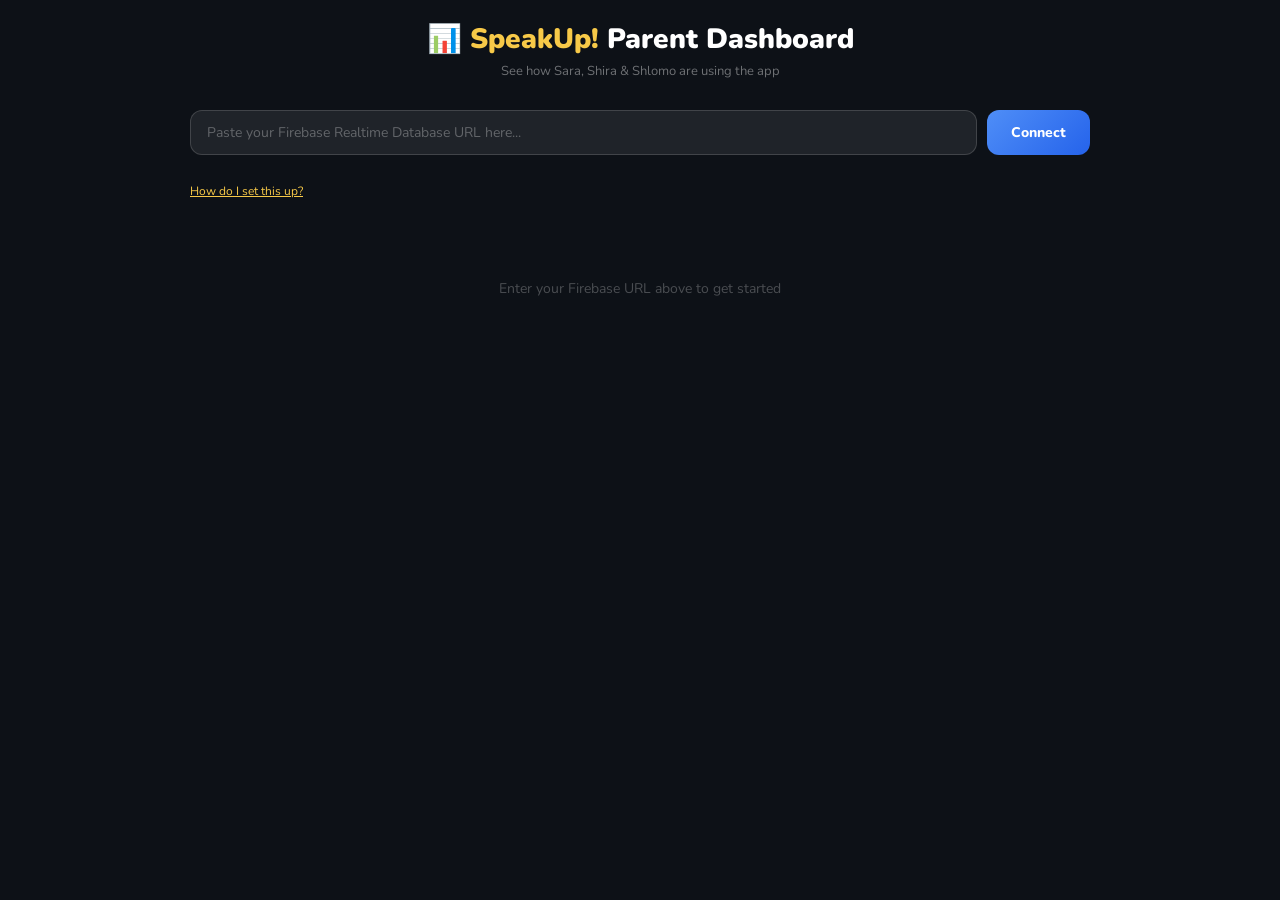
==== dashboard.html @ 6e7cf7a6 "added anlytics" ====
<!DOCTYPE html>
<html lang="en">
<head>
<meta charset="UTF-8">
<meta name="viewport" content="width=device-width, initial-scale=1.0">
<title>SpeakUp! - Parent Dashboard</title>
<link href="https://fonts.googleapis.com/css2?family=Nunito:wght@400;600;700;800;900&display=swap" rel="stylesheet">
<style>
:root{--bg:#0d1117;--gold:#f7c948;--coral:#ff6b6b;--blue:#4f8ef7;--green:#4ade80;--purple:#a78bfa;}
*{box-sizing:border-box;margin:0;padding:0;}
body{background:var(--bg);font-family:'Nunito',sans-serif;color:#fff;min-height:100vh;padding:20px;}
.container{max-width:900px;margin:0 auto;}
.header{text-align:center;margin-bottom:30px;}
.header h1{font-size:28px;font-weight:900;margin-bottom:4px;}
.header h1 span{color:var(--gold);}
.header p{color:rgba(255,255,255,0.4);font-size:13px;}
.setup-box{background:rgba(255,107,107,0.1);border:1px solid rgba(255,107,107,0.3);border-radius:16px;padding:20px;margin-bottom:24px;display:none;}
.setup-box h3{color:var(--coral);font-size:16px;margin-bottom:10px;}
.setup-box ol{color:rgba(255,255,255,0.7);font-size:13px;padding-left:20px;line-height:2;}
.setup-box code{background:rgba(255,255,255,0.1);padding:2px 6px;border-radius:4px;font-size:12px;}
.config-row{display:flex;gap:10px;margin-bottom:24px;}
.config-row input{flex:1;background:rgba(255,255,255,0.08);border:1px solid rgba(255,255,255,0.15);border-radius:12px;padding:12px 16px;color:#fff;font-family:'Nunito',sans-serif;font-size:14px;outline:none;}
.config-row input::placeholder{color:rgba(255,255,255,0.3);}
.config-row input:focus{border-color:var(--blue);}
.config-row button{background:linear-gradient(135deg,var(--blue),#2563eb);border:none;border-radius:12px;padding:12px 24px;color:#fff;font-family:'Nunito',sans-serif;font-weight:800;font-size:14px;cursor:pointer;}
.config-row button:hover{opacity:0.9;}
.help-toggle{color:var(--gold);font-size:12px;cursor:pointer;text-decoration:underline;margin-bottom:20px;display:inline-block;}
.status{text-align:center;color:rgba(255,255,255,0.4);font-size:13px;margin-bottom:20px;}
.status.ok{color:var(--green);}
.status.err{color:var(--coral);}
.refresh-row{text-align:center;margin-bottom:20px;}
.refresh-btn{background:rgba(255,255,255,0.08);border:1px solid rgba(255,255,255,0.15);border-radius:10px;padding:8px 20px;color:rgba(255,255,255,0.6);font-size:13px;font-weight:700;cursor:pointer;font-family:'Nunito',sans-serif;}
.refresh-btn:hover{background:rgba(255,255,255,0.12);}
.auto-label{color:rgba(255,255,255,0.3);font-size:11px;margin-left:10px;}

.users-grid{display:grid;grid-template-columns:repeat(auto-fit,minmax(260px,1fr));gap:16px;margin-bottom:30px;}
.user-card{background:rgba(255,255,255,0.06);border:1px solid rgba(255,255,255,0.12);border-radius:20px;padding:20px;}
.user-hdr{display:flex;align-items:center;gap:12px;margin-bottom:14px;}
.user-avatar{width:48px;height:48px;border-radius:50%;display:flex;align-items:center;justify-content:center;font-size:24px;background:rgba(255,255,255,0.08);}
.user-name{font-weight:900;font-size:20px;}
.user-last{color:rgba(255,255,255,0.35);font-size:11px;margin-top:2px;}
.stats-grid{display:grid;grid-template-columns:1fr 1fr 1fr;gap:8px;margin-bottom:12px;}
.stat-box{background:rgba(255,255,255,0.05);border-radius:12px;padding:12px 8px;text-align:center;}
.stat-num{color:var(--gold);font-weight:900;font-size:22px;}
.stat-lbl{color:rgba(255,255,255,0.4);font-size:10px;margin-top:3px;}
.activity-bar{margin-bottom:12px;}
.activity-title{color:rgba(255,255,255,0.4);font-size:11px;font-weight:700;margin-bottom:6px;}
.day-row{display:flex;align-items:center;gap:8px;margin-bottom:3px;}
.day-label{color:rgba(255,255,255,0.3);font-size:10px;width:32px;text-align:right;}
.day-bar-wrap{flex:1;background:rgba(255,255,255,0.06);border-radius:4px;height:8px;}
.day-bar{height:100%;border-radius:4px;background:linear-gradient(90deg,var(--blue),var(--purple));transition:width 0.3s;}
.day-count{color:rgba(255,255,255,0.3);font-size:10px;width:20px;}

.log-section{background:rgba(255,255,255,0.04);border:1px solid rgba(255,255,255,0.08);border-radius:16px;padding:16px;margin-bottom:20px;}
.log-section h3{color:rgba(255,255,255,0.5);font-size:13px;font-weight:800;margin-bottom:12px;letter-spacing:0.5px;}
.log-entry{display:flex;align-items:center;gap:10px;padding:6px 0;border-bottom:1px solid rgba(255,255,255,0.05);}
.log-emoji{font-size:16px;width:24px;text-align:center;}
.log-text{flex:1;color:rgba(255,255,255,0.6);font-size:12px;}
.log-text b{color:#fff;font-weight:700;}
.log-time{color:rgba(255,255,255,0.25);font-size:10px;white-space:nowrap;}
.empty{text-align:center;color:rgba(255,255,255,0.25);font-size:14px;padding:40px;}
</style>
</head>
<body>
<div class="container">
  <div class="header">
    <h1>📊 <span>SpeakUp!</span> Parent Dashboard</h1>
    <p>See how Sara, Shira & Shlomo are using the app</p>
  </div>

  <div class="config-row">
    <input type="text" id="fbUrl" placeholder="Paste your Firebase Realtime Database URL here...">
    <button onclick="connect()">Connect</button>
  </div>
  <span class="help-toggle" onclick="toggleSetup()">How do I set this up?</span>

  <div class="setup-box" id="setupBox">
    <h3>One-time Firebase setup (free, ~3 minutes)</h3>
    <ol>
      <li>Go to <code>console.firebase.google.com</code> and create a new project (name it anything, e.g. "speakup-tracker")</li>
      <li>In the left sidebar, click <b>Build > Realtime Database</b></li>
      <li>Click <b>Create Database</b>, choose any region, then select <b>Start in test mode</b></li>
      <li>Copy the database URL shown at the top (looks like <code>https://speakup-tracker-xxxxx-default-rtdb.firebaseio.com</code>)</li>
      <li>Paste that URL in the box above and click Connect</li>
      <li>In <code>index.html</code>, find the line <code>window._fbDb='https://YOUR-PROJECT-ID...'</code> near the bottom and replace it with: <code>window._fbDb='YOUR-URL/speakup'</code></li>
      <li>That's it! The app on their phones will start sending data and you'll see it here</li>
    </ol>
    <p style="color:rgba(255,255,255,0.4);font-size:11px;margin-top:10px">Note: "test mode" rules expire after 30 days. When they do, go to Database > Rules and set read/write to <code>true</code>.</p>
  </div>

  <div class="status" id="status"></div>

  <div class="refresh-row" id="refreshRow" style="display:none">
    <button class="refresh-btn" onclick="fetchData()">Refresh now</button>
    <span class="auto-label">Auto-refreshes every 30 seconds</span>
  </div>

  <div id="content"><div class="empty">Enter your Firebase URL above to get started</div></div>
</div>

<script>
const USERS=[
  {id:'sara',name:'Sara',emoji:'👩'},
  {id:'shira',name:'Shira',emoji:'👧'},
  {id:'shlomo',name:'Shlomo',emoji:'👨'},
];
let fbBase='';
let allEvents=[];
let autoTimer=null;

// Persist the URL so you don't have to paste it every time
(function loadSaved(){
  const saved=localStorage.getItem('su_dash_url');
  if(saved){document.getElementById('fbUrl').value=saved;connect();}
})();

function toggleSetup(){
  const b=document.getElementById('setupBox');
  b.style.display=b.style.display==='none'?'block':'none';
}

function connect(){
  let url=document.getElementById('fbUrl').value.trim().replace(/\/+$/,'');
  if(!url){setStatus('Please paste a URL','err');return;}
  // ensure it ends with /speakup
  if(!url.endsWith('/speakup')) url+='/speakup';
  fbBase=url;
  localStorage.setItem('su_dash_url',document.getElementById('fbUrl').value.trim());
  setStatus('Connecting...','');
  fetchData();
  document.getElementById('refreshRow').style.display='block';
  if(autoTimer) clearInterval(autoTimer);
  autoTimer=setInterval(fetchData,30000);
}

function setStatus(msg,cls){
  const el=document.getElementById('status');
  el.textContent=msg;el.className='status '+(cls||'');
}

async function fetchData(){
  try{
    const res=await fetch(fbBase+'/events.json');
    if(!res.ok) throw new Error('HTTP '+res.status);
    const raw=await res.json();
    if(!raw){allEvents=[];render();setStatus('Connected - no data yet','ok');return;}
    allEvents=Object.values(raw).sort((a,b)=>a.t-b.t);
    setStatus('Connected - '+allEvents.length+' events loaded (last refresh: '+new Date().toLocaleTimeString()+')','ok');
    render();
  }catch(e){
    setStatus('Error: '+e.message+' - check your URL','err');
  }
}

function render(){
  if(!allEvents.length){document.getElementById('content').innerHTML='<div class="empty">No usage data yet. Once they start using the app, data will appear here.</div>';return;}

  const now=Date.now();
  // User cards
  let cards=USERS.map(u=>{
    const evts=allEvents.filter(e=>e.u===u.id);
    const sessions=evts.filter(e=>e.e==='login');
    const lessons=evts.filter(e=>e.e==='lesson');
    const quizzes=evts.filter(e=>e.e==='quiz');
    const last=evts.length?evts[evts.length-1]:null;
    const lastStr=last?timeAgo(last.t):'Never';
    const days7=evts.filter(e=>now-e.t<7*86400000).length;
    const today=evts.filter(e=>now-e.t<86400000).length;

    // Last 7 days bar chart
    const dayBars=[];
    const dayNames=['Sun','Mon','Tue','Wed','Thu','Fri','Sat'];
    for(let i=6;i>=0;i--){
      const dayStart=new Date();dayStart.setHours(0,0,0,0);dayStart.setDate(dayStart.getDate()-i);
      const dayEnd=new Date(dayStart);dayEnd.setDate(dayEnd.getDate()+1);
      const count=evts.filter(e=>e.t>=dayStart.getTime()&&e.t<dayEnd.getTime()).length;
      dayBars.push({label:dayNames[dayStart.getDay()],count});
    }
    const maxDay=Math.max(...dayBars.map(d=>d.count),1);

    return`<div class="user-card">
      <div class="user-hdr">
        <div class="user-avatar">${u.emoji}</div>
        <div>
          <div class="user-name">${u.name}</div>
          <div class="user-last">Last active: ${lastStr}</div>
        </div>
      </div>
      <div class="stats-grid">
        <div class="stat-box"><div class="stat-num">${sessions.length}</div><div class="stat-lbl">Sessions</div></div>
        <div class="stat-box"><div class="stat-num">${lessons.length}</div><div class="stat-lbl">Lessons</div></div>
        <div class="stat-box"><div class="stat-num">${quizzes.length}</div><div class="stat-lbl">Quizzes</div></div>
      </div>
      <div class="stats-grid">
        <div class="stat-box"><div class="stat-num">${today}</div><div class="stat-lbl">Today</div></div>
        <div class="stat-box"><div class="stat-num">${days7}</div><div class="stat-lbl">Last 7 days</div></div>
        <div class="stat-box"><div class="stat-num">${evts.length}</div><div class="stat-lbl">All time</div></div>
      </div>
      <div class="activity-bar">
        <div class="activity-title">Last 7 days</div>
        ${dayBars.map(d=>`<div class="day-row">
          <div class="day-label">${d.label}</div>
          <div class="day-bar-wrap"><div class="day-bar" style="width:${(d.count/maxDay)*100}%"></div></div>
          <div class="day-count">${d.count}</div>
        </div>`).join('')}
      </div>
    </div>`;
  }).join('');

  // Recent activity log (last 30)
  const recent=allEvents.slice(-30).reverse();
  const logHtml=recent.map(e=>{
    const u=USERS.find(x=>x.id===e.u);
    const labels={login:['👤','opened the app'],lesson:['📖','started a lesson'],quiz:['🎯','finished a quiz']};
    const[emoji,text]=labels[e.e]||['❓',e.e];
    const d=new Date(e.t);
    const dateStr=d.toLocaleDateString('en-GB',{day:'numeric',month:'short'})+' '+d.toLocaleTimeString('en-GB',{hour:'2-digit',minute:'2-digit'});
    return`<div class="log-entry">
      <div class="log-emoji">${emoji}</div>
      <div class="log-text"><b>${u?u.name:'?'}</b> ${text}</div>
      <div class="log-time">${dateStr}</div>
    </div>`;
  }).join('');

  document.getElementById('content').innerHTML=`
    <div class="users-grid">${cards}</div>
    <div class="log-section">
      <h3>RECENT ACTIVITY</h3>
      ${logHtml||'<div style="color:rgba(255,255,255,0.3);font-size:12px">No events yet</div>'}
    </div>`;
}

function timeAgo(ts){
  const s=Math.floor((Date.now()-ts)/1000);
  if(s<60) return 'Just now';
  if(s<3600) return Math.floor(s/60)+'m ago';
  if(s<86400) return Math.floor(s/3600)+'h ago';
  if(s<604800) return Math.floor(s/86400)+'d ago';
  return new Date(ts).toLocaleDateString('en-GB',{day:'numeric',month:'short'});
}
</script>
</body>
</html>
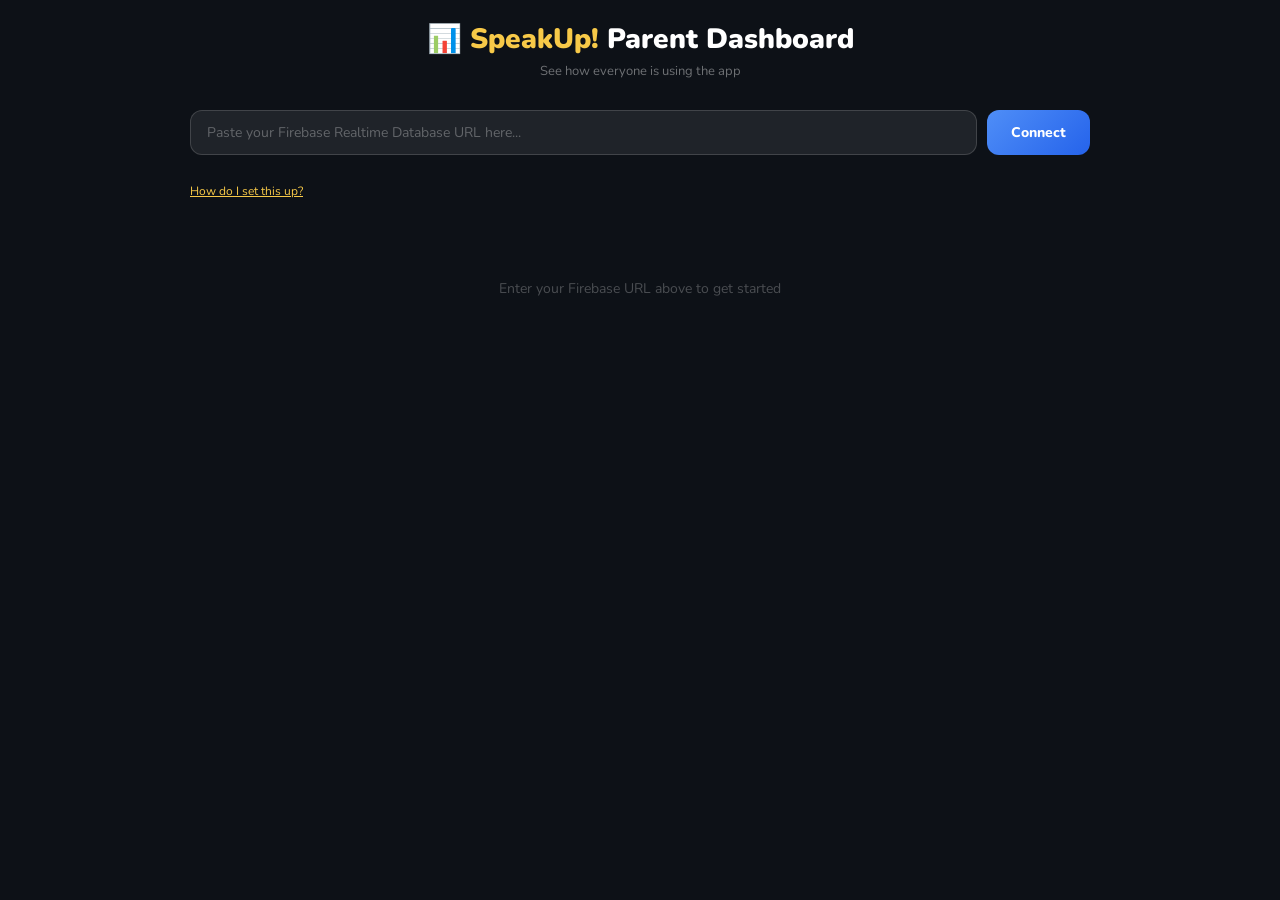
==== commit c955e6e4: "Hebrew-only UI with instructions, Orly, and in-app add user The learners do not read English, so the" ====
--- a/dashboard.html
+++ b/dashboard.html
@@ -5,67 +5,13 @@
 <meta name="viewport" content="width=device-width, initial-scale=1.0">
 <title>SpeakUp! - Parent Dashboard</title>
 <link href="https://fonts.googleapis.com/css2?family=Nunito:wght@400;600;700;800;900&display=swap" rel="stylesheet">
-<style>
-:root{--bg:#0d1117;--gold:#f7c948;--coral:#ff6b6b;--blue:#4f8ef7;--green:#4ade80;--purple:#a78bfa;}
-*{box-sizing:border-box;margin:0;padding:0;}
-body{background:var(--bg);font-family:'Nunito',sans-serif;color:#fff;min-height:100vh;padding:20px;}
-.container{max-width:900px;margin:0 auto;}
-.header{text-align:center;margin-bottom:30px;}
-.header h1{font-size:28px;font-weight:900;margin-bottom:4px;}
-.header h1 span{color:var(--gold);}
-.header p{color:rgba(255,255,255,0.4);font-size:13px;}
-.setup-box{background:rgba(255,107,107,0.1);border:1px solid rgba(255,107,107,0.3);border-radius:16px;padding:20px;margin-bottom:24px;display:none;}
-.setup-box h3{color:var(--coral);font-size:16px;margin-bottom:10px;}
-.setup-box ol{color:rgba(255,255,255,0.7);font-size:13px;padding-left:20px;line-height:2;}
-.setup-box code{background:rgba(255,255,255,0.1);padding:2px 6px;border-radius:4px;font-size:12px;}
-.config-row{display:flex;gap:10px;margin-bottom:24px;}
-.config-row input{flex:1;background:rgba(255,255,255,0.08);border:1px solid rgba(255,255,255,0.15);border-radius:12px;padding:12px 16px;color:#fff;font-family:'Nunito',sans-serif;font-size:14px;outline:none;}
-.config-row input::placeholder{color:rgba(255,255,255,0.3);}
-.config-row input:focus{border-color:var(--blue);}
-.config-row button{background:linear-gradient(135deg,var(--blue),#2563eb);border:none;border-radius:12px;padding:12px 24px;color:#fff;font-family:'Nunito',sans-serif;font-weight:800;font-size:14px;cursor:pointer;}
-.config-row button:hover{opacity:0.9;}
-.help-toggle{color:var(--gold);font-size:12px;cursor:pointer;text-decoration:underline;margin-bottom:20px;display:inline-block;}
-.status{text-align:center;color:rgba(255,255,255,0.4);font-size:13px;margin-bottom:20px;}
-.status.ok{color:var(--green);}
-.status.err{color:var(--coral);}
-.refresh-row{text-align:center;margin-bottom:20px;}
-.refresh-btn{background:rgba(255,255,255,0.08);border:1px solid rgba(255,255,255,0.15);border-radius:10px;padding:8px 20px;color:rgba(255,255,255,0.6);font-size:13px;font-weight:700;cursor:pointer;font-family:'Nunito',sans-serif;}
-.refresh-btn:hover{background:rgba(255,255,255,0.12);}
-.auto-label{color:rgba(255,255,255,0.3);font-size:11px;margin-left:10px;}
-
-.users-grid{display:grid;grid-template-columns:repeat(auto-fit,minmax(260px,1fr));gap:16px;margin-bottom:30px;}
-.user-card{background:rgba(255,255,255,0.06);border:1px solid rgba(255,255,255,0.12);border-radius:20px;padding:20px;}
-.user-hdr{display:flex;align-items:center;gap:12px;margin-bottom:14px;}
-.user-avatar{width:48px;height:48px;border-radius:50%;display:flex;align-items:center;justify-content:center;font-size:24px;background:rgba(255,255,255,0.08);}
-.user-name{font-weight:900;font-size:20px;}
-.user-last{color:rgba(255,255,255,0.35);font-size:11px;margin-top:2px;}
-.stats-grid{display:grid;grid-template-columns:1fr 1fr 1fr;gap:8px;margin-bottom:12px;}
-.stat-box{background:rgba(255,255,255,0.05);border-radius:12px;padding:12px 8px;text-align:center;}
-.stat-num{color:var(--gold);font-weight:900;font-size:22px;}
-.stat-lbl{color:rgba(255,255,255,0.4);font-size:10px;margin-top:3px;}
-.activity-bar{margin-bottom:12px;}
-.activity-title{color:rgba(255,255,255,0.4);font-size:11px;font-weight:700;margin-bottom:6px;}
-.day-row{display:flex;align-items:center;gap:8px;margin-bottom:3px;}
-.day-label{color:rgba(255,255,255,0.3);font-size:10px;width:32px;text-align:right;}
-.day-bar-wrap{flex:1;background:rgba(255,255,255,0.06);border-radius:4px;height:8px;}
-.day-bar{height:100%;border-radius:4px;background:linear-gradient(90deg,var(--blue),var(--purple));transition:width 0.3s;}
-.day-count{color:rgba(255,255,255,0.3);font-size:10px;width:20px;}
-
-.log-section{background:rgba(255,255,255,0.04);border:1px solid rgba(255,255,255,0.08);border-radius:16px;padding:16px;margin-bottom:20px;}
-.log-section h3{color:rgba(255,255,255,0.5);font-size:13px;font-weight:800;margin-bottom:12px;letter-spacing:0.5px;}
-.log-entry{display:flex;align-items:center;gap:10px;padding:6px 0;border-bottom:1px solid rgba(255,255,255,0.05);}
-.log-emoji{font-size:16px;width:24px;text-align:center;}
-.log-text{flex:1;color:rgba(255,255,255,0.6);font-size:12px;}
-.log-text b{color:#fff;font-weight:700;}
-.log-time{color:rgba(255,255,255,0.25);font-size:10px;white-space:nowrap;}
-.empty{text-align:center;color:rgba(255,255,255,0.25);font-size:14px;padding:40px;}
-</style>
+<link rel="stylesheet" href="dashboard.css">
 </head>
 <body>
 <div class="container">
   <div class="header">
     <h1>📊 <span>SpeakUp!</span> Parent Dashboard</h1>
-    <p>See how Sara, Shira & Shlomo are using the app</p>
+    <p>See how everyone is using the app</p>
   </div>
 
   <div class="config-row">
@@ -82,7 +28,7 @@
       <li>Click <b>Create Database</b>, choose any region, then select <b>Start in test mode</b></li>
       <li>Copy the database URL shown at the top (looks like <code>https://speakup-tracker-xxxxx-default-rtdb.firebaseio.com</code>)</li>
       <li>Paste that URL in the box above and click Connect</li>
-      <li>In <code>index.html</code>, find the line <code>window._fbDb='https://YOUR-PROJECT-ID...'</code> near the bottom and replace it with: <code>window._fbDb='YOUR-URL/speakup'</code></li>
+      <li>In <code>tracking.js</code>, find the line that starts with <code>const TRACKING_URL=</code> near the top and change it to: <code>const TRACKING_URL='YOUR-URL/speakup';</code></li>
       <li>That's it! The app on their phones will start sending data and you'll see it here</li>
     </ol>
     <p style="color:rgba(255,255,255,0.4);font-size:11px;margin-top:10px">Note: "test mode" rules expire after 30 days. When they do, go to Database > Rules and set read/write to <code>true</code>.</p>
@@ -95,149 +41,18 @@
     <span class="auto-label">Auto-refreshes every 30 seconds</span>
   </div>
 
+  <div class="toggle-row" id="toggleRow" style="display:none">
+    <button class="toggle-btn" id="historyBtn" onclick="togglePanel('history')">Show login history & time used</button>
+    <button class="toggle-btn" id="lessonsBtn" onclick="togglePanel('lessons')" style="margin-left:8px">Show lessons completed</button>
+  </div>
+
   <div id="content"><div class="empty">Enter your Firebase URL above to get started</div></div>
 </div>
 
-<script>
-const USERS=[
-  {id:'sara',name:'Sara',emoji:'👩'},
-  {id:'shira',name:'Shira',emoji:'👧'},
-  {id:'shlomo',name:'Shlomo',emoji:'👨'},
-];
-let fbBase='';
-let allEvents=[];
-let autoTimer=null;
-
-// Persist the URL so you don't have to paste it every time
-(function loadSaved(){
-  const saved=localStorage.getItem('su_dash_url');
-  if(saved){document.getElementById('fbUrl').value=saved;connect();}
-})();
-
-function toggleSetup(){
-  const b=document.getElementById('setupBox');
-  b.style.display=b.style.display==='none'?'block':'none';
-}
-
-function connect(){
-  let url=document.getElementById('fbUrl').value.trim().replace(/\/+$/,'');
-  if(!url){setStatus('Please paste a URL','err');return;}
-  // ensure it ends with /speakup
-  if(!url.endsWith('/speakup')) url+='/speakup';
-  fbBase=url;
-  localStorage.setItem('su_dash_url',document.getElementById('fbUrl').value.trim());
-  setStatus('Connecting...','');
-  fetchData();
-  document.getElementById('refreshRow').style.display='block';
-  if(autoTimer) clearInterval(autoTimer);
-  autoTimer=setInterval(fetchData,30000);
-}
-
-function setStatus(msg,cls){
-  const el=document.getElementById('status');
-  el.textContent=msg;el.className='status '+(cls||'');
-}
-
-async function fetchData(){
-  try{
-    const res=await fetch(fbBase+'/events.json');
-    if(!res.ok) throw new Error('HTTP '+res.status);
-    const raw=await res.json();
-    if(!raw){allEvents=[];render();setStatus('Connected - no data yet','ok');return;}
-    allEvents=Object.values(raw).sort((a,b)=>a.t-b.t);
-    setStatus('Connected - '+allEvents.length+' events loaded (last refresh: '+new Date().toLocaleTimeString()+')','ok');
-    render();
-  }catch(e){
-    setStatus('Error: '+e.message+' - check your URL','err');
-  }
-}
-
-function render(){
-  if(!allEvents.length){document.getElementById('content').innerHTML='<div class="empty">No usage data yet. Once they start using the app, data will appear here.</div>';return;}
-
-  const now=Date.now();
-  // User cards
-  let cards=USERS.map(u=>{
-    const evts=allEvents.filter(e=>e.u===u.id);
-    const sessions=evts.filter(e=>e.e==='login');
-    const lessons=evts.filter(e=>e.e==='lesson');
-    const quizzes=evts.filter(e=>e.e==='quiz');
-    const last=evts.length?evts[evts.length-1]:null;
-    const lastStr=last?timeAgo(last.t):'Never';
-    const days7=evts.filter(e=>now-e.t<7*86400000).length;
-    const today=evts.filter(e=>now-e.t<86400000).length;
-
-    // Last 7 days bar chart
-    const dayBars=[];
-    const dayNames=['Sun','Mon','Tue','Wed','Thu','Fri','Sat'];
-    for(let i=6;i>=0;i--){
-      const dayStart=new Date();dayStart.setHours(0,0,0,0);dayStart.setDate(dayStart.getDate()-i);
-      const dayEnd=new Date(dayStart);dayEnd.setDate(dayEnd.getDate()+1);
-      const count=evts.filter(e=>e.t>=dayStart.getTime()&&e.t<dayEnd.getTime()).length;
-      dayBars.push({label:dayNames[dayStart.getDay()],count});
-    }
-    const maxDay=Math.max(...dayBars.map(d=>d.count),1);
-
-    return`<div class="user-card">
-      <div class="user-hdr">
-        <div class="user-avatar">${u.emoji}</div>
-        <div>
-          <div class="user-name">${u.name}</div>
-          <div class="user-last">Last active: ${lastStr}</div>
-        </div>
-      </div>
-      <div class="stats-grid">
-        <div class="stat-box"><div class="stat-num">${sessions.length}</div><div class="stat-lbl">Sessions</div></div>
-        <div class="stat-box"><div class="stat-num">${lessons.length}</div><div class="stat-lbl">Lessons</div></div>
-        <div class="stat-box"><div class="stat-num">${quizzes.length}</div><div class="stat-lbl">Quizzes</div></div>
-      </div>
-      <div class="stats-grid">
-        <div class="stat-box"><div class="stat-num">${today}</div><div class="stat-lbl">Today</div></div>
-        <div class="stat-box"><div class="stat-num">${days7}</div><div class="stat-lbl">Last 7 days</div></div>
-        <div class="stat-box"><div class="stat-num">${evts.length}</div><div class="stat-lbl">All time</div></div>
-      </div>
-      <div class="activity-bar">
-        <div class="activity-title">Last 7 days</div>
-        ${dayBars.map(d=>`<div class="day-row">
-          <div class="day-label">${d.label}</div>
-          <div class="day-bar-wrap"><div class="day-bar" style="width:${(d.count/maxDay)*100}%"></div></div>
-          <div class="day-count">${d.count}</div>
-        </div>`).join('')}
-      </div>
-    </div>`;
-  }).join('');
-
-  // Recent activity log (last 30)
-  const recent=allEvents.slice(-30).reverse();
-  const logHtml=recent.map(e=>{
-    const u=USERS.find(x=>x.id===e.u);
-    const labels={login:['👤','opened the app'],lesson:['📖','started a lesson'],quiz:['🎯','finished a quiz']};
-    const[emoji,text]=labels[e.e]||['❓',e.e];
-    const d=new Date(e.t);
-    const dateStr=d.toLocaleDateString('en-GB',{day:'numeric',month:'short'})+' '+d.toLocaleTimeString('en-GB',{hour:'2-digit',minute:'2-digit'});
-    return`<div class="log-entry">
-      <div class="log-emoji">${emoji}</div>
-      <div class="log-text"><b>${u?u.name:'?'}</b> ${text}</div>
-      <div class="log-time">${dateStr}</div>
-    </div>`;
-  }).join('');
-
-  document.getElementById('content').innerHTML=`
-    <div class="users-grid">${cards}</div>
-    <div class="log-section">
-      <h3>RECENT ACTIVITY</h3>
-      ${logHtml||'<div style="color:rgba(255,255,255,0.3);font-size:12px">No events yet</div>'}
-    </div>`;
-}
-
-function timeAgo(ts){
-  const s=Math.floor((Date.now()-ts)/1000);
-  if(s<60) return 'Just now';
-  if(s<3600) return Math.floor(s/60)+'m ago';
-  if(s<86400) return Math.floor(s/3600)+'h ago';
-  if(s<604800) return Math.floor(s/86400)+'d ago';
-  return new Date(ts).toLocaleDateString('en-GB',{day:'numeric',month:'short'});
-}
-</script>
+<script src="content.js"></script>
+<script src="util.js"></script>
+<script src="events.js"></script>
+<script src="dashboard-data.js"></script>
+<script src="dashboard.js"></script>
 </body>
 </html>
--- a/dashboard.css
+++ b/dashboard.css
@@ -0,0 +1,93 @@
+:root{--bg:#0d1117;--gold:#f7c948;--coral:#ff6b6b;--blue:#4f8ef7;--green:#4ade80;--purple:#a78bfa;}
+*{box-sizing:border-box;margin:0;padding:0;}
+body{background:var(--bg);font-family:'Nunito',sans-serif;color:#fff;min-height:100vh;padding:20px;}
+.container{max-width:900px;margin:0 auto;}
+.header{text-align:center;margin-bottom:30px;}
+.header h1{font-size:28px;font-weight:900;margin-bottom:4px;}
+.header h1 span{color:var(--gold);}
+.header p{color:rgba(255,255,255,0.4);font-size:13px;}
+.setup-box{background:rgba(255,107,107,0.1);border:1px solid rgba(255,107,107,0.3);border-radius:16px;padding:20px;margin-bottom:24px;display:none;}
+.setup-box h3{color:var(--coral);font-size:16px;margin-bottom:10px;}
+.setup-box ol{color:rgba(255,255,255,0.7);font-size:13px;padding-left:20px;line-height:2;}
+.setup-box code{background:rgba(255,255,255,0.1);padding:2px 6px;border-radius:4px;font-size:12px;}
+.config-row{display:flex;gap:10px;margin-bottom:24px;}
+.config-row input{flex:1;background:rgba(255,255,255,0.08);border:1px solid rgba(255,255,255,0.15);border-radius:12px;padding:12px 16px;color:#fff;font-family:'Nunito',sans-serif;font-size:14px;outline:none;}
+.config-row input::placeholder{color:rgba(255,255,255,0.3);}
+.config-row input:focus{border-color:var(--blue);}
+.config-row button{background:linear-gradient(135deg,var(--blue),#2563eb);border:none;border-radius:12px;padding:12px 24px;color:#fff;font-family:'Nunito',sans-serif;font-weight:800;font-size:14px;cursor:pointer;}
+.config-row button:hover{opacity:0.9;}
+.help-toggle{color:var(--gold);font-size:12px;cursor:pointer;text-decoration:underline;margin-bottom:20px;display:inline-block;}
+.status{text-align:center;color:rgba(255,255,255,0.4);font-size:13px;margin-bottom:20px;}
+.status.ok{color:var(--green);}
+.status.err{color:var(--coral);}
+.refresh-row{text-align:center;margin-bottom:20px;}
+.refresh-btn{background:rgba(255,255,255,0.08);border:1px solid rgba(255,255,255,0.15);border-radius:10px;padding:8px 20px;color:rgba(255,255,255,0.6);font-size:13px;font-weight:700;cursor:pointer;font-family:'Nunito',sans-serif;}
+.refresh-btn:hover{background:rgba(255,255,255,0.12);}
+.auto-label{color:rgba(255,255,255,0.3);font-size:11px;margin-left:10px;}
+
+.users-grid{display:grid;grid-template-columns:repeat(auto-fit,minmax(260px,1fr));gap:16px;margin-bottom:30px;}
+.user-card{background:rgba(255,255,255,0.06);border:1px solid rgba(255,255,255,0.12);border-radius:20px;padding:20px;}
+.user-hdr{display:flex;align-items:center;gap:12px;margin-bottom:14px;}
+.user-avatar{width:48px;height:48px;border-radius:50%;display:flex;align-items:center;justify-content:center;font-size:24px;background:rgba(255,255,255,0.08);}
+.user-name{font-weight:900;font-size:20px;}
+.user-last{color:rgba(255,255,255,0.35);font-size:11px;margin-top:2px;}
+.stats-grid{display:grid;grid-template-columns:1fr 1fr 1fr;gap:8px;margin-bottom:12px;}
+.stat-box{background:rgba(255,255,255,0.05);border-radius:12px;padding:12px 8px;text-align:center;}
+.stat-num{color:var(--gold);font-weight:900;font-size:22px;}
+.stat-lbl{color:rgba(255,255,255,0.4);font-size:10px;margin-top:3px;}
+.activity-bar{margin-bottom:12px;}
+.activity-title{color:rgba(255,255,255,0.4);font-size:11px;font-weight:700;margin-bottom:6px;}
+.day-row{display:flex;align-items:center;gap:8px;margin-bottom:3px;}
+.day-label{color:rgba(255,255,255,0.3);font-size:10px;width:32px;text-align:right;}
+.day-bar-wrap{flex:1;background:rgba(255,255,255,0.06);border-radius:4px;height:8px;}
+.day-bar{height:100%;border-radius:4px;background:linear-gradient(90deg,var(--blue),var(--purple));transition:width 0.3s;}
+.day-count{color:rgba(255,255,255,0.3);font-size:10px;width:20px;}
+
+.log-section{background:rgba(255,255,255,0.04);border:1px solid rgba(255,255,255,0.08);border-radius:16px;padding:16px;margin-bottom:20px;}
+.log-section h3{color:rgba(255,255,255,0.5);font-size:13px;font-weight:800;margin-bottom:12px;letter-spacing:0.5px;}
+.log-entry{display:flex;align-items:center;gap:10px;padding:6px 0;border-bottom:1px solid rgba(255,255,255,0.05);}
+.log-emoji{font-size:16px;width:24px;text-align:center;}
+.log-text{flex:1;color:rgba(255,255,255,0.6);font-size:12px;}
+.log-text b{color:#fff;font-weight:700;}
+.log-time{color:rgba(255,255,255,0.25);font-size:10px;white-space:nowrap;}
+.empty{text-align:center;color:rgba(255,255,255,0.25);font-size:14px;padding:40px;}
+
+.toggle-row{text-align:center;margin-bottom:20px;}
+.toggle-btn{background:rgba(167,139,250,0.15);border:1px solid rgba(167,139,250,0.4);border-radius:10px;padding:8px 20px;color:var(--purple);font-size:13px;font-weight:700;cursor:pointer;font-family:'Nunito',sans-serif;}
+.toggle-btn:hover{background:rgba(167,139,250,0.25);}
+.toggle-btn.active{background:var(--purple);color:#fff;}
+.history-panel{margin-top:12px;padding-top:12px;border-top:1px solid rgba(255,255,255,0.08);}
+.history-title{display:flex;justify-content:space-between;align-items:baseline;margin-bottom:8px;}
+.history-title span:first-child{color:rgba(255,255,255,0.4);font-size:11px;font-weight:700;letter-spacing:0.5px;}
+.history-total{color:var(--green);font-weight:900;font-size:14px;}
+.history-list{max-height:180px;overflow-y:auto;}
+.history-row{display:flex;justify-content:space-between;align-items:center;padding:5px 0;font-size:11px;border-bottom:1px solid rgba(255,255,255,0.04);}
+.history-when{color:rgba(255,255,255,0.65);}
+.history-loc{color:rgba(255,255,255,0.35);font-size:10px;margin-top:2px;}
+.history-dur{color:var(--gold);font-weight:700;}
+.history-dur.est{color:rgba(247,201,72,0.5);}
+
+/* LESSONS PANEL */
+.personal-banner{background:linear-gradient(135deg,rgba(255,107,107,0.18),rgba(247,201,72,0.12));border:1px solid rgba(255,107,107,0.4);border-radius:14px;padding:12px 14px;margin-bottom:12px;display:flex;align-items:center;gap:12px;}
+.personal-banner.seen{background:linear-gradient(135deg,rgba(74,222,128,0.18),rgba(34,197,94,0.1));border-color:rgba(74,222,128,0.45);}
+.personal-icon{font-size:24px;flex-shrink:0;}
+.personal-text{flex:1;font-size:12px;line-height:1.4;}
+.personal-text b{display:block;color:#fff;font-size:13px;margin-bottom:2px;}
+.personal-text .seen-msg{color:var(--green);font-weight:700;}
+.personal-text .miss-msg{color:var(--coral);font-weight:700;}
+.personal-text .meta{color:rgba(255,255,255,0.5);}
+.lessons-panel{margin-top:12px;padding-top:12px;border-top:1px solid rgba(255,255,255,0.08);}
+.lessons-title{display:flex;justify-content:space-between;align-items:baseline;margin-bottom:8px;}
+.lessons-title span:first-child{color:rgba(255,255,255,0.4);font-size:11px;font-weight:700;letter-spacing:0.5px;}
+.lessons-total{color:var(--blue);font-weight:900;font-size:14px;}
+.lvl-group{margin-top:8px;}
+.lvl-group-hdr{color:rgba(255,255,255,0.5);font-size:10px;font-weight:800;letter-spacing:0.6px;text-transform:uppercase;margin:6px 0 4px;}
+.lesson-row-d{display:flex;justify-content:space-between;align-items:center;padding:5px 8px;font-size:11px;border-radius:8px;margin-bottom:2px;background:rgba(255,255,255,0.03);}
+.lesson-row-d.highlight{background:rgba(255,107,107,0.15);border:1px solid rgba(255,107,107,0.35);}
+.lesson-row-d.done{background:rgba(74,222,128,0.1);}
+.lesson-row-d.highlight.done{background:rgba(74,222,128,0.18);border-color:rgba(74,222,128,0.45);}
+.lesson-name{color:rgba(255,255,255,0.8);font-weight:600;}
+.lesson-name .star{margin-right:4px;}
+.lesson-counts{color:rgba(255,255,255,0.45);font-size:10px;display:flex;gap:8px;}
+.lesson-counts b{color:var(--gold);font-weight:800;}
+.lesson-counts b.done{color:var(--green);}
